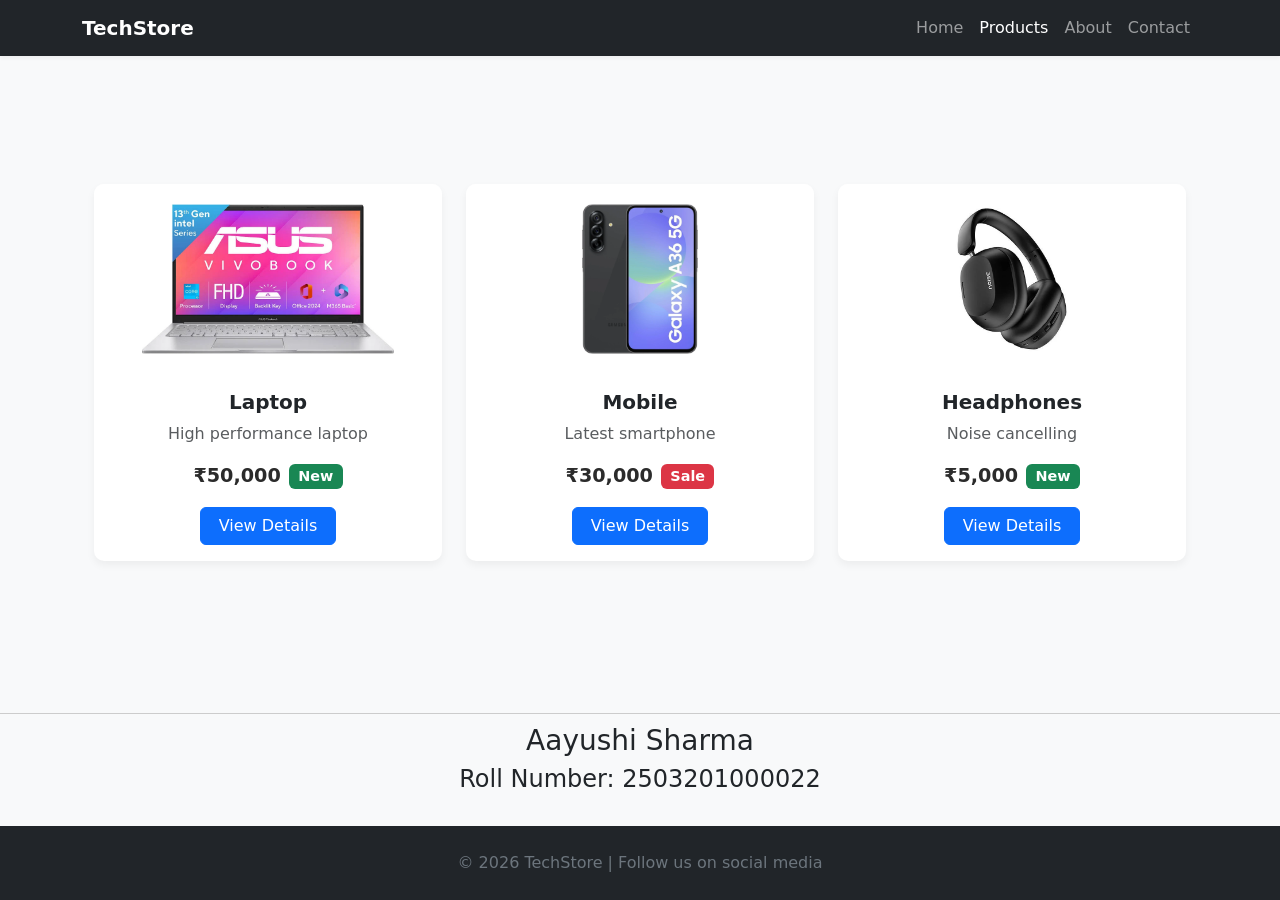
==== experiment 2/index.html @ 41797a75 "Initial Commit" ====
<!DOCTYPE html>
<html lang="en">
<head>
    <meta charset="UTF-8">
    <meta name="viewport" content="width=device-width, initial-scale=1.0">
    <title>TechStore | Electronics</title>
    <link href="https://cdn.jsdelivr.net/npm/bootstrap@5.3.0/dist/css/bootstrap.min.css" rel="stylesheet">
    <link rel="stylesheet" href="style.css">
</head>
<body class="d-flex flex-column min-vh-100">

    <nav class="navbar navbar-expand-lg navbar-dark bg-dark sticky-top">
        <div class="container">
            <a class="navbar-brand fw-bold" href="#">TechStore</a>
            <button class="navbar-toggler" type="button" data-bs-toggle="collapse" data-bs-target="#mainMenu">
                <span class="navbar-toggler-icon"></span>
            </button>
            <div class="collapse navbar-collapse" id="mainMenu">
                <ul class="navbar-nav ms-auto text-center">
                    <li class="nav-item"><a class="nav-link" href="#">Home</a></li>
                    <li class="nav-item"><a class="nav-link active" href="#">Products</a></li>
                    <li class="nav-item"><a class="nav-link" href="#">About</a></li>
                    <li class="nav-item"><a class="nav-link" href="#">Contact</a></li>
                </ul>
            </div>
        </div>
    </nav>

    <main class="container my-5 flex-grow-1 d-flex align-items-center">
        <div class="row g-4 justify-content-center w-100 mx-auto">
            
            <div class="col-sm-10 col-md-6 col-lg-4 d-flex justify-content-center">
                <div class="card product-card w-100">
                    <img src="laptop.webp" class="card-img-top mx-auto" alt="Laptop">
                    <div class="card-body text-center d-flex flex-column align-items-center justify-content-center">
                        <h5 class="fw-bold">Laptop</h5>
                        <p class="text-muted">High performance laptop</p>
                        <p class="price-display">₹50,000 <span class="badge status-new">New</span></p>
                        <button class="btn btn-primary" data-bs-toggle="modal" data-bs-target="#detailsModal" onclick="setModalContent('Laptop', 'High performance laptop with advanced features.', '₹50,000')">
                            View Details
                        </button>
                    </div>
                </div>
            </div>

            <div class="col-sm-10 col-md-6 col-lg-4 d-flex justify-content-center">
                <div class="card product-card w-100">
                    <img src="phone.webp" class="card-img-top mx-auto" alt="Mobile">
                    <div class="card-body text-center d-flex flex-column align-items-center justify-content-center">
                        <h5 class="fw-bold">Mobile</h5>
                        <p class="text-muted">Latest smartphone</p>
                        <p class="price-display">₹30,000 <span class="badge status-sale">Sale</span></p>
                        <button class="btn btn-primary" data-bs-toggle="modal" data-bs-target="#detailsModal" onclick="setModalContent('Mobile', 'Latest flagship smartphone with pro camera.', '₹30,000')">
                            View Details
                        </button>
                    </div>
                </div>
            </div>

            <div class="col-sm-10 col-md-6 col-lg-4 d-flex justify-content-center">
                <div class="card product-card w-100">
                    <img src="headphone.webp" class="card-img-top mx-auto" alt="Headphones">
                    <div class="card-body text-center d-flex flex-column align-items-center justify-content-center">
                        <h5 class="fw-bold">Headphones</h5>
                        <p class="text-muted">Noise cancelling</p>
                        <p class="price-display">₹5,000 <span class="badge status-new">New</span></p>
                        <button class="btn btn-primary" data-bs-toggle="modal" data-bs-target="#detailsModal" onclick="setModalContent('Headphones', 'Premium noise cancelling headphones.', '₹5,000')">
                            View Details
                        </button>
                    </div>
                </div>
            </div>

        </div>
    </main>

    <div class="modal fade" id="detailsModal" tabindex="-1" aria-hidden="true">
        <div class="modal-dialog modal-dialog-centered">
            <div class="modal-content text-center">
                <div class="modal-header d-flex justify-content-center position-relative border-0 pt-4">
                    <h5 class="modal-title fw-bold mx-auto" id="modalProductTitle">Product Details</h5>
                    <button type="button" class="btn-close position-absolute end-0 me-3 top-50 translate-middle-y" data-bs-dismiss="modal"></button>
                </div>
                <div class="modal-body">
                    <p id="modalProductDesc" class="text-secondary"></p>
                    <h4 id="modalProductPrice" class="text-primary fw-bold"></h4>
                </div>
                <div class="modal-footer border-0 pb-4 justify-content-center">
                    <button type="button" class="btn btn-secondary px-4" data-bs-dismiss="modal">Close</button>
                    <button type="button" class="btn btn-success px-4">Add to Cart</button>
                </div>
            </div>
        </div>
    </div>
    <div class="footer-info text-center my-4">
    <h3>Aayushi Sharma</h3>
    <h4>Roll Number: 2503201000022</h4>
</div>
    <footer class="main-footer text-center mt-auto">
        <div class="container">
            <p class="mb-0">© 2026 TechStore | Follow us on social media</p>
        </div>
    </footer>

    <script src="https://cdn.jsdelivr.net/npm/bootstrap@5.3.0/dist/js/bootstrap.bundle.min.js"></script>
    <script>
        function setModalContent(name, description, price) {
            document.getElementById('modalProductTitle').innerText = name;
            document.getElementById('modalProductDesc').innerText = description;
            document.getElementById('modalProductPrice').innerText = "Price: " + price;
        }
    </script>
</body>
</html>
---- experiment 2/style.css ----
body {
    background-color: #f8f9fa;
    font-family: system-ui, -apple-system, sans-serif;
}

.navbar {
    box-shadow: 0 2px 4px rgba(0, 0, 0, 0.05);
}

.product-card {
    border: none;
    border-radius: 10px;
    box-shadow: 0 4px 8px rgba(0, 0, 0, 0.05);
    transition: transform 0.2s ease;
    max-width: 360px;
}

.product-card:hover {
    transform: translateY(-4px);
}

.product-card img {
    height: 190px;
    object-fit: contain;
    padding: 20px;
    background-color: #ffffff;
    border-radius: 10px 10px 0 0;
}

.price-display {
    font-size: 1.2rem;
    font-weight: 600;
    color: #2b2b2b;
    display: flex;
    align-items: center;
    justify-content: center;
    gap: 8px;
}

.status-new {
    background-color: #198754;
}

.status-sale {
    background-color: #dc3545;
}

.btn-primary {
    border-radius: 6px;
    padding: 6px 18px;
}

.main-footer {
    background-color: #212529;
    color: #6c757d;
    padding: 25px 0;
}
.footer-info {
  margin-top: 20px;
  text-align: center;
  border-top: 1px solid #ccc;
  padding-top: 10px;
}
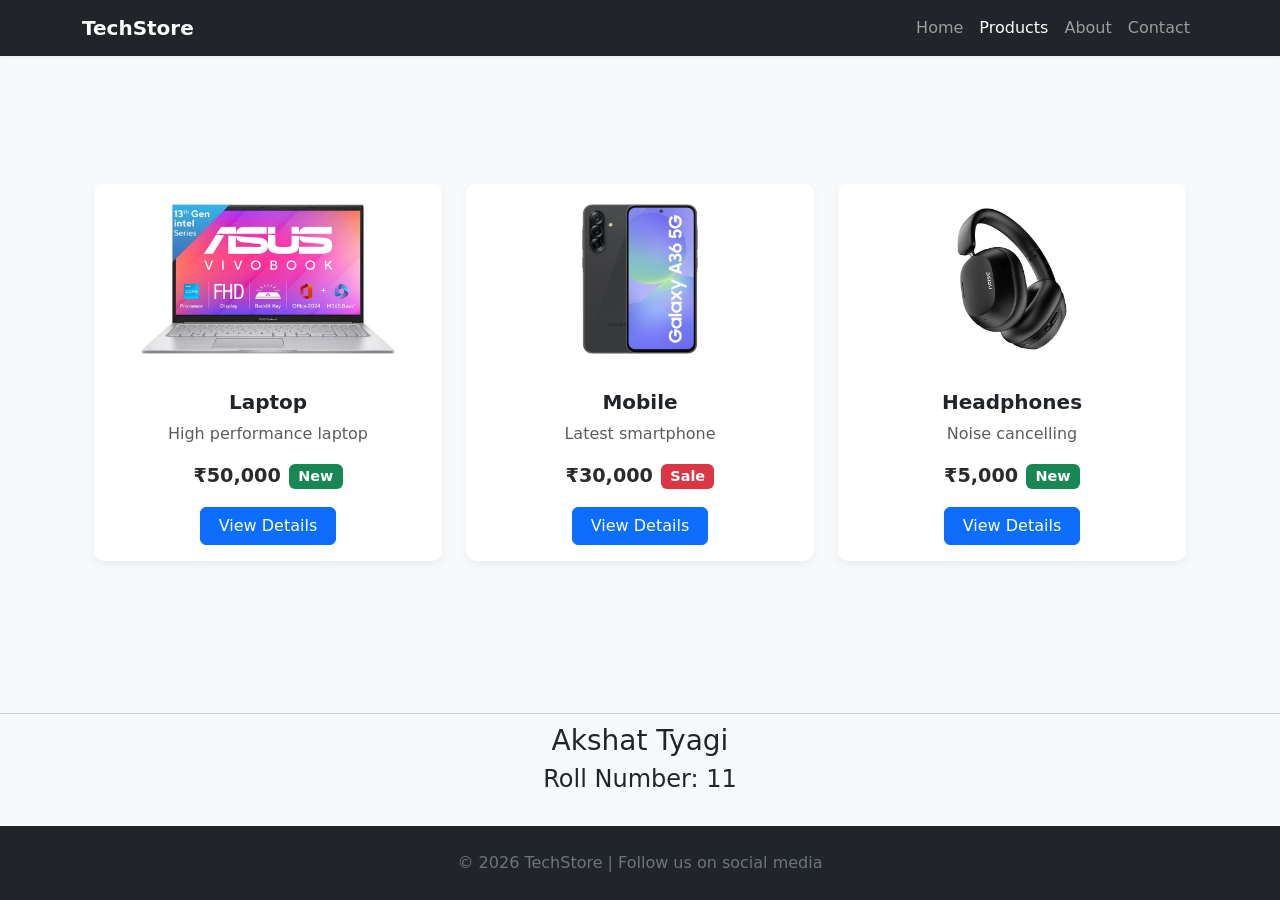
==== commit afc97db1: "Update index.html" ====
--- a/experiment 2/index.html
+++ b/experiment 2/index.html
@@ -93,8 +93,8 @@
         </div>
     </div>
     <div class="footer-info text-center my-4">
-    <h3>Aayushi Sharma</h3>
-    <h4>Roll Number: 2503201000022</h4>
+    <h3>Akshat Tyagi</h3>
+    <h4>Roll Number: 11</h4>
 </div>
     <footer class="main-footer text-center mt-auto">
         <div class="container">
@@ -111,4 +111,4 @@
         }
     </script>
 </body>
-</html>+</html>
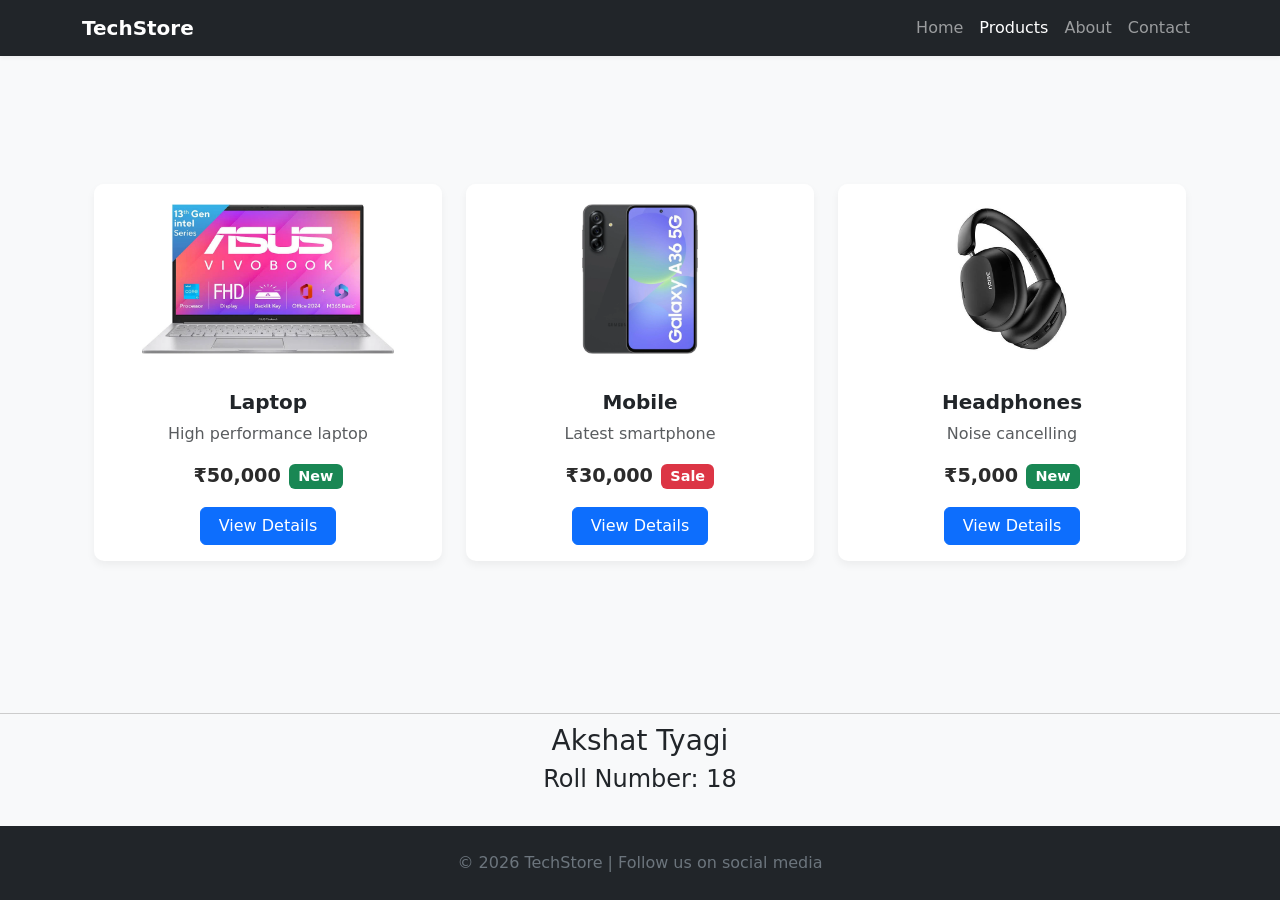
==== commit 99bee9b1: "Update index.html" ====
--- a/experiment 2/index.html
+++ b/experiment 2/index.html
@@ -94,7 +94,7 @@
     </div>
     <div class="footer-info text-center my-4">
     <h3>Akshat Tyagi</h3>
-    <h4>Roll Number: 11</h4>
+    <h4>Roll Number: 18</h4>
 </div>
     <footer class="main-footer text-center mt-auto">
         <div class="container">
